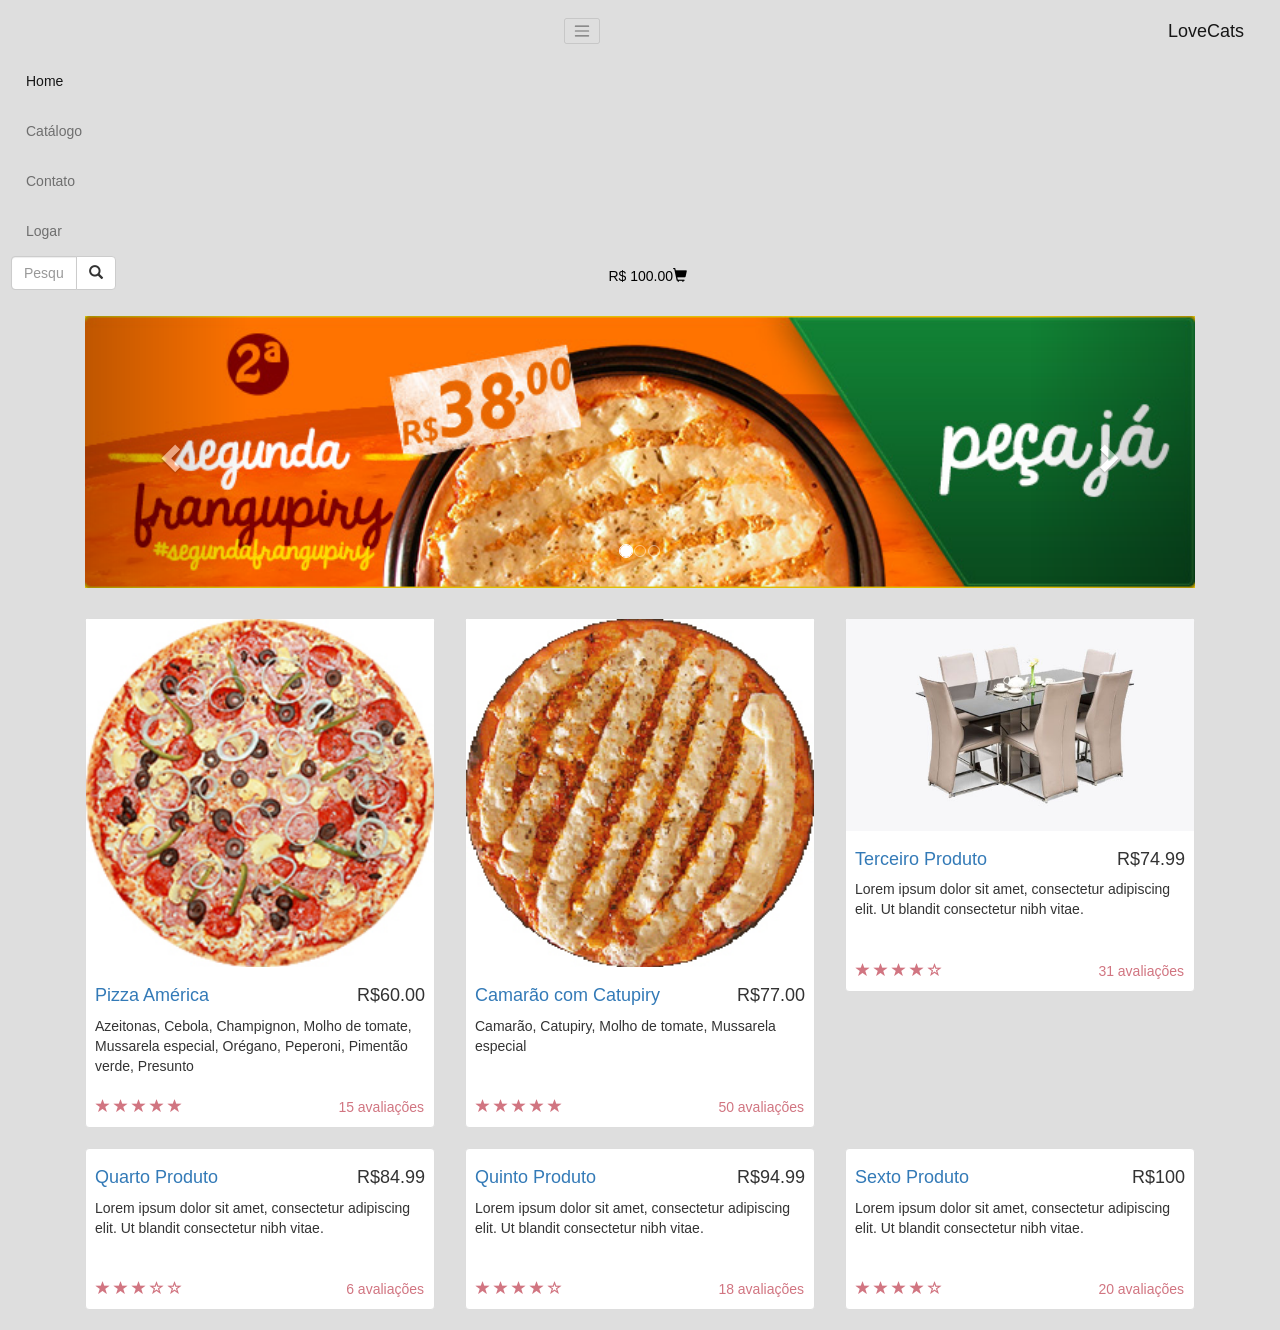
==== Index.html @ 4425e8ef "implementação do site com design responsivo para pc e mobile" ====
<!DOCTYPE html>
<html lang="en">
<head>
    <meta charset="UTF-8">
    <meta name="viewport" content="width=device-width, initial-scale=1.0">
    <meta http-equiv="X-UA-Compatible" content="ie=edge">
     <link rel="stylesheet" href="https://maxcdn.bootstrapcdn.com/bootstrap/4.0.0-alpha.6/css/bootstrap.min.css" integrity="sha384-rwoIResjU2yc3z8GV/NPeZWAv56rSmLldC3R/AZzGRnGxQQKnKkoFVhFQhNUwEyJ" crossorigin="anonymous">
    
    <link href="css/bootstrap.min.css" rel="stylesheet">
    <link rel="stylesheet" href="css/base.css" >
    <link rel="stylesheet" href="css/Index.css">
    <script src="https://maxcdn.bootstrapcdn.com/bootstrap/4.0.0-alpha.6/js/bootstrap.min.js" integrity="sha384-vBWWzlZJ8ea9aCX4pEW3rVHjgjt7zpkNpZk+02D9phzyeVkE+jo0ieGizqPLForn" crossorigin="anonymous"></script>
    <style type="text/css">
 
  .center{  
    /* 
    margin-left:100px;
    border-color: black;
    border-width: 10px;
    border-style: solid; */
    margin-right:100px;
  }
  .nav_right{
    float: right;
    margin-top: 5px;
    width: 40%;
  }
  .nav_right a{
    font-size: 1em;
    color: black !important;
  }
  .nav_right a:hover{
    text-decoration: none;
  }
 </style>     
<title>Pizzaria LoveCats</title>
</head>
<body >
    <nav id="container_nav" class=" navbar navbar-toggleable-md navbar-light bg-faded">
        <button class="navbar-toggler navbar-toggler-right" type="button" data-toggle="collapse" data-target="#navbarSupportedContent" aria-controls="navbarSupportedContent" aria-expanded="false" aria-label="Toggle navigation">
    <span class="navbar-toggler-icon"></span>
        </button>
        <a class="navbar-brand" href="Index.html">LoveCats </a>
        <div class="collapse navbar-collapse" id="navbarSupportedContent">
    <ul class="navbar-nav mr-auto">
      <li class="nav-item active">
        <a class="nav-link" href="Index.html">Home <span class="sr-only">(current)</span></a>
      </li>
      <li class="nav-item">
        <a class="nav-link" href="Produtos.html">Catálogo</a>
      </li>
      <li class="nav-item">
        <a class="nav-link" href="Contato.html">Contato</a>
      </li>
      <li class="nav-item">
          <a class="nav-link" href="Login.html">Logar</a>
      </li>
    </ul>
    
  </div>
  <div class="center"><!-- 
    <form class="form-inline my-2 my-lg-0 ">
      <input class="form-control mr-sm-2" type="text" placeholder="Pesquisa">
      <button class="btn btn-outline-success my-2 my-sm-0" type="submit">Buscar</button>
    </form> -->
    <div class="row">
  <div class="col-lg-6">
    <div class="input-group">
      <input type="text" class="form-control" placeholder="Pesquisar por...">
      <span class="input-group-btn ">
        <button class="btn btn-default" type="button" onclick="location.href='Resultado_busca.html'"><span class="glyphicon glyphicon-search" aria-hidden="true"></span></button>
      </span>
    </div><!-- /input-group -->
  </div><!-- /.col-lg-6 -->
</div><!-- /.row -->
    </div>
      <div class="nav_right">
        <a id="chart" href="Carrinho.html">
        <span>R$ 100.00</span><span class="glyphicon glyphicon-shopping-cart"/>
        </a>
      </div>
     </nav>
     <div class="container">
        <div class="row">
          

            <div class="col-md-12">

                <div class="row carousel-holder">

                    <div class="col-md-12">
                        <div id="carousel-example-generic" class="carousel slide" data-ride="carousel">
                            <ol class="carousel-indicators">
                                <li data-target="#carousel-example-generic" data-slide-to="0" class="active"></li>
                                <li data-target="#carousel-example-generic" data-slide-to="1"></li>
                                <li data-target="#carousel-example-generic" data-slide-to="2"></li>
                            </ol>
                            <div class="carousel-inner">
                                <!-- 800x300 -->
                                <div class="item active">
                                    <a href="Item.html"><img class="slide-image" src="img/2.jpg" alt="Img_1">
                                    </a>
                                </div>
                                <div class="item">
                                   <a href="#"> <img class="slide-image" src="img/2.jpg" alt="Img_2">
                                   </a>
                                  </div>
                                <div class="item">
                                    <a href="#"> <img class="slide-image" src="img/2.jpg" alt="Img_3">
                                    </a>
                                </div>
                            </div>
                            <a class="left carousel-control" href="#carousel-example-generic" data-slide="prev">
                                <span class="glyphicon glyphicon-chevron-left"></span>
                            </a>
                            <a class="right carousel-control" href="#carousel-example-generic" data-slide="next">
                                <span class="glyphicon glyphicon-chevron-right"></span>
                            </a>
                        </div>
                    </div>

                </div>

                <div class="row">

                    <div class="col-sm-4 col-lg-4 col-md-4">
                        <!-- 320x150 // 550 x 335 -->
                        <div class="thumbnail">
                            <a href="Item.html"><img src="img/produto_1.jpg" alt=""></a>
                            <div class="caption">
                                <h4 class="pull-right">R$60.00</h4>
                                <h4><a href="Item.html">Pizza América</a>
                                </h4>
                                <p>Azeitonas, Cebola, Champignon, Molho de tomate, Mussarela especial, Orégano, Peperoni, Pimentão verde, Presunto</p>
                            </div>
                            <div class="ratings">
                                <p class="pull-right">15 avaliações</p>
                                <p>
                                    <span class="glyphicon glyphicon-star"></span>
                                    <span class="glyphicon glyphicon-star"></span>
                                    <span class="glyphicon glyphicon-star"></span>
                                    <span class="glyphicon glyphicon-star"></span>
                                    <span class="glyphicon glyphicon-star"></span>
                                </p>
                            </div>
                        </div>
                    </div>

                    <div class="col-sm-4 col-lg-4 col-md-4">
                        <div class="thumbnail">
                            <a href="#"> <img src="img/produto_2.jpg" alt=""> </a>
                            <div class="caption">
                                <h4 class="pull-right">R$77.00</h4>
                                <h4><a href="#">Camarão com Catupiry</a>
                                </h4>
                                <p>Camarão, Catupiry, Molho de tomate, Mussarela especial</p>
                            </div>
                            <div class="ratings">
                                <p class="pull-right">50 avaliações</p>
                                <p>
                                    <span class="glyphicon glyphicon-star"></span>
                                    <span class="glyphicon glyphicon-star"></span>
                                    <span class="glyphicon glyphicon-star"></span>
                                    <span class="glyphicon glyphicon-star"></span>
                                    <span class="glyphicon glyphicon-star"></span>
                                </p>
                            </div>
                        </div>
                    </div>

                    <div class="col-sm-4 col-lg-4 col-md-4">
                        <div class="thumbnail">
                            <a href="#"> <img src="img/5.jpg" alt=""> </a>
                            <div class="caption">
                                <h4 class="pull-right">R$74.99</h4>
                                <h4><a href="#">Terceiro Produto</a>
                                </h4>
                                <p>Lorem ipsum dolor sit amet, consectetur adipiscing elit. Ut blandit consectetur nibh vitae.</p>
                            </div>
                            <div class="ratings">
                                <p class="pull-right">31 avaliações</p>
                                <p>
                                    <span class="glyphicon glyphicon-star"></span>
                                    <span class="glyphicon glyphicon-star"></span>
                                    <span class="glyphicon glyphicon-star"></span>
                                    <span class="glyphicon glyphicon-star"></span>
                                    <span class="glyphicon glyphicon-star-empty"></span>
                                </p>
                            </div>
                        </div>
                    </div>

                    <div class="col-sm-4 col-lg-4 col-md-4">
                        <div class="thumbnail">
                            <a href="#"> <img src="http://placehold.it/320x150" alt=""> </a>
                            <div class="caption">
                                <h4 class="pull-right">R$84.99</h4>
                                <h4><a href="#">Quarto Produto</a>
                                </h4>
                                <p>Lorem ipsum dolor sit amet, consectetur adipiscing elit. Ut blandit consectetur nibh vitae.</p>
                            </div>
                            <div class="ratings">
                                <p class="pull-right">6 avaliações</p>
                                <p>
                                    <span class="glyphicon glyphicon-star"></span>
                                    <span class="glyphicon glyphicon-star"></span>
                                    <span class="glyphicon glyphicon-star"></span>
                                    <span class="glyphicon glyphicon-star-empty"></span>
                                    <span class="glyphicon glyphicon-star-empty"></span>
                                </p>
                            </div>
                        </div>
                    </div>

                    <div class="col-sm-4 col-lg-4 col-md-4">
                        <div class="thumbnail">
                            <a href="#"> <img src="http://placehold.it/320x150" alt=""> </a>
                            <div class="caption">
                                <h4 class="pull-right">R$94.99</h4>
                                <h4><a href="#">Quinto Produto</a>
                                </h4>
                                <p>Lorem ipsum dolor sit amet, consectetur adipiscing elit. Ut blandit consectetur nibh vitae.</p>
                            </div>
                            <div class="ratings">
                                <p class="pull-right">18 avaliações</p>
                                <p>
                                    <span class="glyphicon glyphicon-star"></span>
                                    <span class="glyphicon glyphicon-star"></span>
                                    <span class="glyphicon glyphicon-star"></span>
                                    <span class="glyphicon glyphicon-star"></span>
                                    <span class="glyphicon glyphicon-star-empty"></span>
                                </p>
                            </div>
                        </div>
                    </div>

                    <div class="col-sm-4 col-lg-4 col-md-4">
                        <div class="thumbnail">
                            <a href="#"> <img src="http://placehold.it/320x150" alt=""> </a>
                            <div class="caption">
                                <h4 class="pull-right">R$100</h4>
                                <h4><a href="#">Sexto Produto</a>
                                </h4>
                                <p>Lorem ipsum dolor sit amet, consectetur adipiscing elit. Ut blandit consectetur nibh vitae.</p>
                            </div>
                            <div class="ratings">
                                <p class="pull-right">20 avaliações</p>
                                <p>
                                    <span class="glyphicon glyphicon-star"></span>
                                    <span class="glyphicon glyphicon-star"></span>
                                    <span class="glyphicon glyphicon-star"></span>
                                    <span class="glyphicon glyphicon-star"></span>
                                    <span class="glyphicon glyphicon-star-empty"></span>
                                </p>
                            </div>
                        </div>
                    </div>

                </div>

            </div>

        </div>

    </div>
    <!-- /.container -->

    <script src="js/jquery.js"></script>

    <script src="js/bootstrap.min.js"></script>

</body>
</html>
---- css/base.css ----
body {
    background-color:#dedede !important;
}

#RS img{
	display: inline;
	width: 3%;
	margin: 1.5em 0.5em;
}
hr{
	width: 1px;
	height: 50px;
    display: inline-block;
	background-color:black;
    border : 0 none;
	float: left;
	margin-left: 5px;
	margin-right: 5px;
	margin-top: 10px;
}


  #container_nav{
  }
.nav_right{
    float: right;
    margin-top: 5px;
    width: 50%;
    margin-left: 100px;
  }

.nav_right a{
    font-size: 1em;
    color: black !important;
  }
  .nav_right a:hover{
    text-decoration: none;
  }

  .container_foot {   
    position: absolute;
    margin-right: auto;
    margin-left: auto;
    margin-top:150px;}
  .dropdown a {
    cursor: pointer;
  }
---- css/Index.css ----
.slide-image {
    width: 100%;
}

.carousel-holder {
    margin-bottom: 30px;
}

.carousel-control,
.item {
    border-radius: 4px;
}

.caption {
    height: 130px;
    overflow: hidden;
}

.caption h4 {
    white-space: nowrap;
}

.thumbnail img {
    width: 100%;
}

.ratings {
    padding-right: 10px;
    padding-left: 10px;
    color: #d17581;
}

.thumbnail {
    padding: 0;
}

.thumbnail .caption-full {
    padding: 9px;
    color: #333;
}

@media screen and (max-width: 720px){
.pull-right{
    margin-top: 30px;
    margin-right: 30px;
}
.caption h4 a {
    text-align: center;
    max-width: 100%; 
}
}
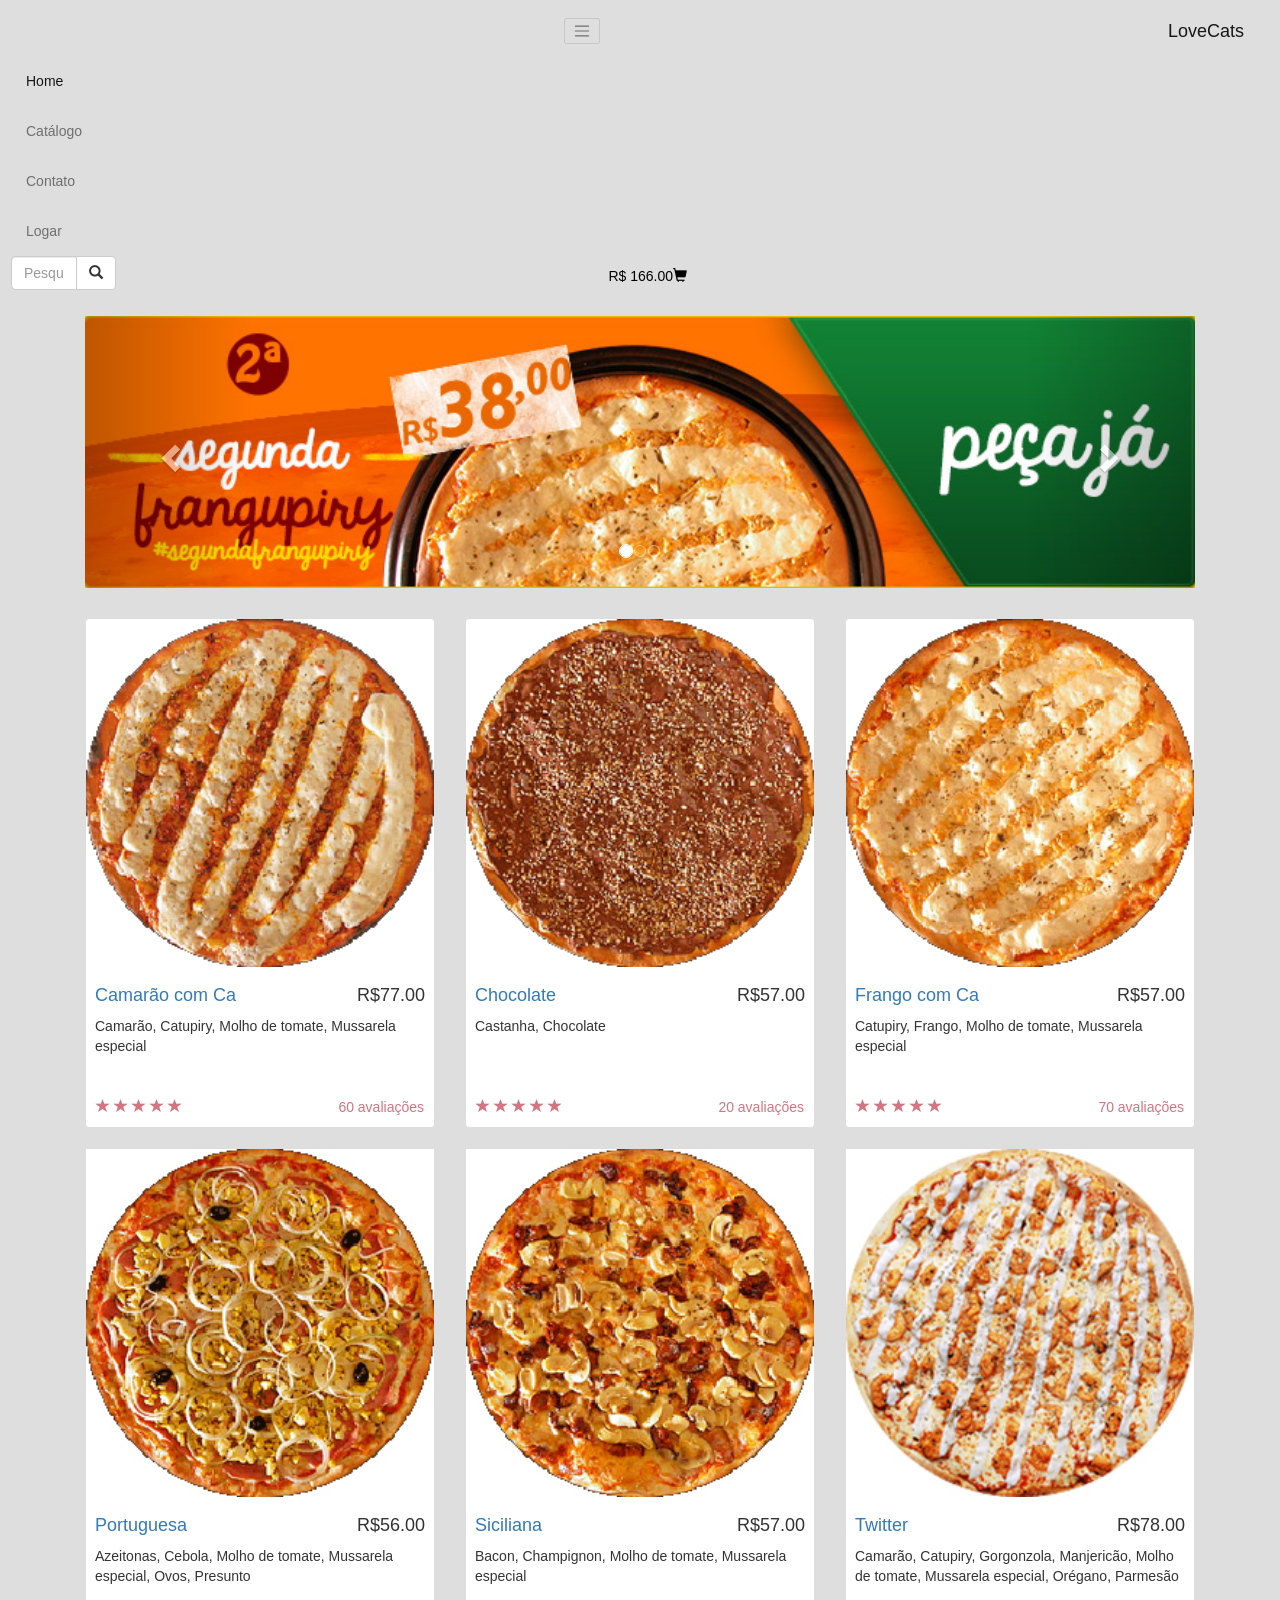
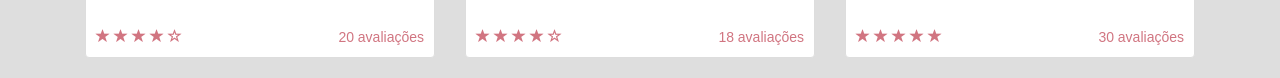
==== commit 5910f7e0: "SITE FINALIZADO!!!!!!" ====
--- a/Index.html
+++ b/Index.html
@@ -33,7 +33,7 @@
     text-decoration: none;
   }
  </style>     
-<title>Pizzaria LoveCats</title>
+<title>Index</title>
 </head>
 <body >
     <nav id="container_nav" class=" navbar navbar-toggleable-md navbar-light bg-faded">
@@ -47,7 +47,7 @@
         <a class="nav-link" href="Index.html">Home <span class="sr-only">(current)</span></a>
       </li>
       <li class="nav-item">
-        <a class="nav-link" href="Produtos.html">Catálogo</a>
+        <a class="nav-link" href="Catalogo.html">Catálogo</a>
       </li>
       <li class="nav-item">
         <a class="nav-link" href="Contato.html">Contato</a>
@@ -76,7 +76,7 @@
     </div>
       <div class="nav_right">
         <a id="chart" href="Carrinho.html">
-        <span>R$ 100.00</span><span class="glyphicon glyphicon-shopping-cart"/>
+        <span>R$ 166.00</span><span class="glyphicon glyphicon-shopping-cart"/>
         </a>
       </div>
      </nav>
@@ -98,15 +98,15 @@
                             <div class="carousel-inner">
                                 <!-- 800x300 -->
                                 <div class="item active">
-                                    <a href="Item.html"><img class="slide-image" src="img/2.jpg" alt="Img_1">
+                                    <a href="Item.html"><img class="slide-image" src="img/2_lg.jpg" alt="Img_1">
                                     </a>
                                 </div>
                                 <div class="item">
-                                   <a href="#"> <img class="slide-image" src="img/2.jpg" alt="Img_2">
+                                   <a href="#"> <img class="slide-image" src="img/produto_2.png" alt="Img_2">
                                    </a>
                                   </div>
                                 <div class="item">
-                                    <a href="#"> <img class="slide-image" src="img/2.jpg" alt="Img_3">
+                                    <a href="#"> <img class="slide-image" src="img/m_b.png" alt="Img_3">
                                     </a>
                                 </div>
                             </div>
@@ -126,59 +126,81 @@
                     <div class="col-sm-4 col-lg-4 col-md-4">
                         <!-- 320x150 // 550 x 335 -->
                         <div class="thumbnail">
-                            <a href="Item.html"><img src="img/produto_1.jpg" alt=""></a>
-                            <div class="caption">
-                                <h4 class="pull-right">R$60.00</h4>
-                                <h4><a href="Item.html">Pizza América</a>
-                                </h4>
-                                <p>Azeitonas, Cebola, Champignon, Molho de tomate, Mussarela especial, Orégano, Peperoni, Pimentão verde, Presunto</p>
-                            </div>
-                            <div class="ratings">
-                                <p class="pull-right">15 avaliações</p>
-                                <p>
-                                    <span class="glyphicon glyphicon-star"></span>
-                                    <span class="glyphicon glyphicon-star"></span>
-                                    <span class="glyphicon glyphicon-star"></span>
-                                    <span class="glyphicon glyphicon-star"></span>
-                                    <span class="glyphicon glyphicon-star"></span>
-                                </p>
-                            </div>
-                        </div>
-                    </div>
-
-                    <div class="col-sm-4 col-lg-4 col-md-4">
-                        <div class="thumbnail">
-                            <a href="#"> <img src="img/produto_2.jpg" alt=""> </a>
+                            <a href="Item.html"><img src="img/produto_5.png" alt=""></a>
                             <div class="caption">
                                 <h4 class="pull-right">R$77.00</h4>
-                                <h4><a href="#">Camarão com Catupiry</a>
+                                <h4><a href="Item.html">Camarão com Ca</a>
                                 </h4>
                                 <p>Camarão, Catupiry, Molho de tomate, Mussarela especial</p>
                             </div>
                             <div class="ratings">
-                                <p class="pull-right">50 avaliações</p>
-                                <p>
-                                    <span class="glyphicon glyphicon-star"></span>
-                                    <span class="glyphicon glyphicon-star"></span>
-                                    <span class="glyphicon glyphicon-star"></span>
-                                    <span class="glyphicon glyphicon-star"></span>
-                                    <span class="glyphicon glyphicon-star"></span>
-                                </p>
-                            </div>
-                        </div>
-                    </div>
-
-                    <div class="col-sm-4 col-lg-4 col-md-4">
-                        <div class="thumbnail">
-                            <a href="#"> <img src="img/5.jpg" alt=""> </a>
-                            <div class="caption">
-                                <h4 class="pull-right">R$74.99</h4>
-                                <h4><a href="#">Terceiro Produto</a>
-                                </h4>
-                                <p>Lorem ipsum dolor sit amet, consectetur adipiscing elit. Ut blandit consectetur nibh vitae.</p>
-                            </div>
-                            <div class="ratings">
-                                <p class="pull-right">31 avaliações</p>
+                                <p class="pull-right">60 avaliações</p>
+                                <p>
+                                    <span class="glyphicon glyphicon-star"></span>
+                                    <span class="glyphicon glyphicon-star"></span>
+                                    <span class="glyphicon glyphicon-star"></span>
+                                    <span class="glyphicon glyphicon-star"></span>
+                                    <span class="glyphicon glyphicon-star"></span>
+                                </p>
+                            </div>
+                        </div>
+                    </div>
+
+                    <div class="col-sm-4 col-lg-4 col-md-4">
+                        <div class="thumbnail">
+                            <a href="#"> <img src="img/produto_4.png" alt=""> </a>
+                            <div class="caption">
+                                <h4 class="pull-right">R$57.00</h4>
+                                <h4><a href="#">Chocolate</a>
+                                </h4>
+                                <p>Castanha, Chocolate</p>
+                            </div>
+                            <div class="ratings">
+                                <p class="pull-right">20 avaliações</p>
+                                <p>
+                                    <span class="glyphicon glyphicon-star"></span>
+                                    <span class="glyphicon glyphicon-star"></span>
+                                    <span class="glyphicon glyphicon-star"></span>
+                                    <span class="glyphicon glyphicon-star"></span>
+                                    <span class="glyphicon glyphicon-star"></span>
+                                </p>
+                            </div>
+                        </div>
+                    </div>
+
+                    <div class="col-sm-4 col-lg-4 col-md-4">
+                        <div class="thumbnail">
+                            <a href="#"> <img src="img/produto_3.png" alt=""> </a>
+                            <div class="caption">
+                                <h4 class="pull-right">R$57.00</h4>
+                                <h4><a href="#">Frango com Ca</a>
+                                </h4>
+                                <p>Catupiry, Frango, Molho de tomate, Mussarela especial</p>
+                            </div>
+                            <div class="ratings">
+                                <p class="pull-right">70 avaliações</p>
+                                <p>
+                                    <span class="glyphicon glyphicon-star"></span>
+                                    <span class="glyphicon glyphicon-star"></span>
+                                    <span class="glyphicon glyphicon-star"></span>
+                                    <span class="glyphicon glyphicon-star"></span>
+                                    <span class="glyphicon glyphicon-star"></span>
+                                </p>
+                            </div>
+                        </div>
+                    </div>
+
+                    <div class="col-sm-4 col-lg-4 col-md-4">
+                        <div class="thumbnail">
+                            <a href="#"> <img src="img/produto_6.jpg" alt=""> </a>
+                            <div class="caption">
+                                <h4 class="pull-right">R$56.00</h4>
+                                <h4><a href="#">Portuguesa</a>
+                                </h4>
+                                <p>Azeitonas, Cebola, Molho de tomate, Mussarela especial, Ovos, Presunto</p>
+                            </div>
+                            <div class="ratings">
+                                <p class="pull-right">20 avaliações</p>
                                 <p>
                                     <span class="glyphicon glyphicon-star"></span>
                                     <span class="glyphicon glyphicon-star"></span>
@@ -192,65 +214,43 @@
 
                     <div class="col-sm-4 col-lg-4 col-md-4">
                         <div class="thumbnail">
-                            <a href="#"> <img src="http://placehold.it/320x150" alt=""> </a>
-                            <div class="caption">
-                                <h4 class="pull-right">R$84.99</h4>
-                                <h4><a href="#">Quarto Produto</a>
-                                </h4>
-                                <p>Lorem ipsum dolor sit amet, consectetur adipiscing elit. Ut blandit consectetur nibh vitae.</p>
-                            </div>
-                            <div class="ratings">
-                                <p class="pull-right">6 avaliações</p>
-                                <p>
+                            <a href="#"> <img src="img/produto_7.jpg" alt=""> </a>
+                            <div class="caption">
+                                <h4 class="pull-right">R$57.00</h4>
+                                <h4><a href="#">Siciliana</a>
+                                </h4>
+                                <p>Bacon, Champignon, Molho de tomate, Mussarela especial</p>
+                            </div>
+                            <div class="ratings">
+                                <p class="pull-right">18 avaliações</p>
+                                <p>
+                                    <span class="glyphicon glyphicon-star"></span>
                                     <span class="glyphicon glyphicon-star"></span>
                                     <span class="glyphicon glyphicon-star"></span>
                                     <span class="glyphicon glyphicon-star"></span>
                                     <span class="glyphicon glyphicon-star-empty"></span>
-                                    <span class="glyphicon glyphicon-star-empty"></span>
-                                </p>
-                            </div>
-                        </div>
-                    </div>
-
-                    <div class="col-sm-4 col-lg-4 col-md-4">
-                        <div class="thumbnail">
-                            <a href="#"> <img src="http://placehold.it/320x150" alt=""> </a>
-                            <div class="caption">
-                                <h4 class="pull-right">R$94.99</h4>
-                                <h4><a href="#">Quinto Produto</a>
-                                </h4>
-                                <p>Lorem ipsum dolor sit amet, consectetur adipiscing elit. Ut blandit consectetur nibh vitae.</p>
-                            </div>
-                            <div class="ratings">
-                                <p class="pull-right">18 avaliações</p>
-                                <p>
-                                    <span class="glyphicon glyphicon-star"></span>
-                                    <span class="glyphicon glyphicon-star"></span>
-                                    <span class="glyphicon glyphicon-star"></span>
-                                    <span class="glyphicon glyphicon-star"></span>
-                                    <span class="glyphicon glyphicon-star-empty"></span>
-                                </p>
-                            </div>
-                        </div>
-                    </div>
-
-                    <div class="col-sm-4 col-lg-4 col-md-4">
-                        <div class="thumbnail">
-                            <a href="#"> <img src="http://placehold.it/320x150" alt=""> </a>
-                            <div class="caption">
-                                <h4 class="pull-right">R$100</h4>
-                                <h4><a href="#">Sexto Produto</a>
-                                </h4>
-                                <p>Lorem ipsum dolor sit amet, consectetur adipiscing elit. Ut blandit consectetur nibh vitae.</p>
-                            </div>
-                            <div class="ratings">
-                                <p class="pull-right">20 avaliações</p>
-                                <p>
-                                    <span class="glyphicon glyphicon-star"></span>
-                                    <span class="glyphicon glyphicon-star"></span>
-                                    <span class="glyphicon glyphicon-star"></span>
-                                    <span class="glyphicon glyphicon-star"></span>
-                                    <span class="glyphicon glyphicon-star-empty"></span>
+                                </p>
+                            </div>
+                        </div>
+                    </div>
+
+                    <div class="col-sm-4 col-lg-4 col-md-4">
+                        <div class="thumbnail">
+                            <a href="#"> <img src="img/produto_8.jpg" alt=""> </a>
+                            <div class="caption">
+                                <h4 class="pull-right">R$78.00</h4>
+                                <h4><a href="#">Twitter</a>
+                                </h4>
+                                <p>Camarão, Catupiry, Gorgonzola, Manjericão, Molho de tomate, Mussarela especial, Orégano, Parmesão</p>
+                            </div>
+                            <div class="ratings">
+                                <p class="pull-right">30 avaliações</p>
+                                <p>
+                                    <span class="glyphicon glyphicon-star"></span>
+                                    <span class="glyphicon glyphicon-star"></span>
+                                    <span class="glyphicon glyphicon-star"></span>
+                                    <span class="glyphicon glyphicon-star"></span>
+                                    <span class="glyphicon glyphicon-star"></span>
                                 </p>
                             </div>
                         </div>
